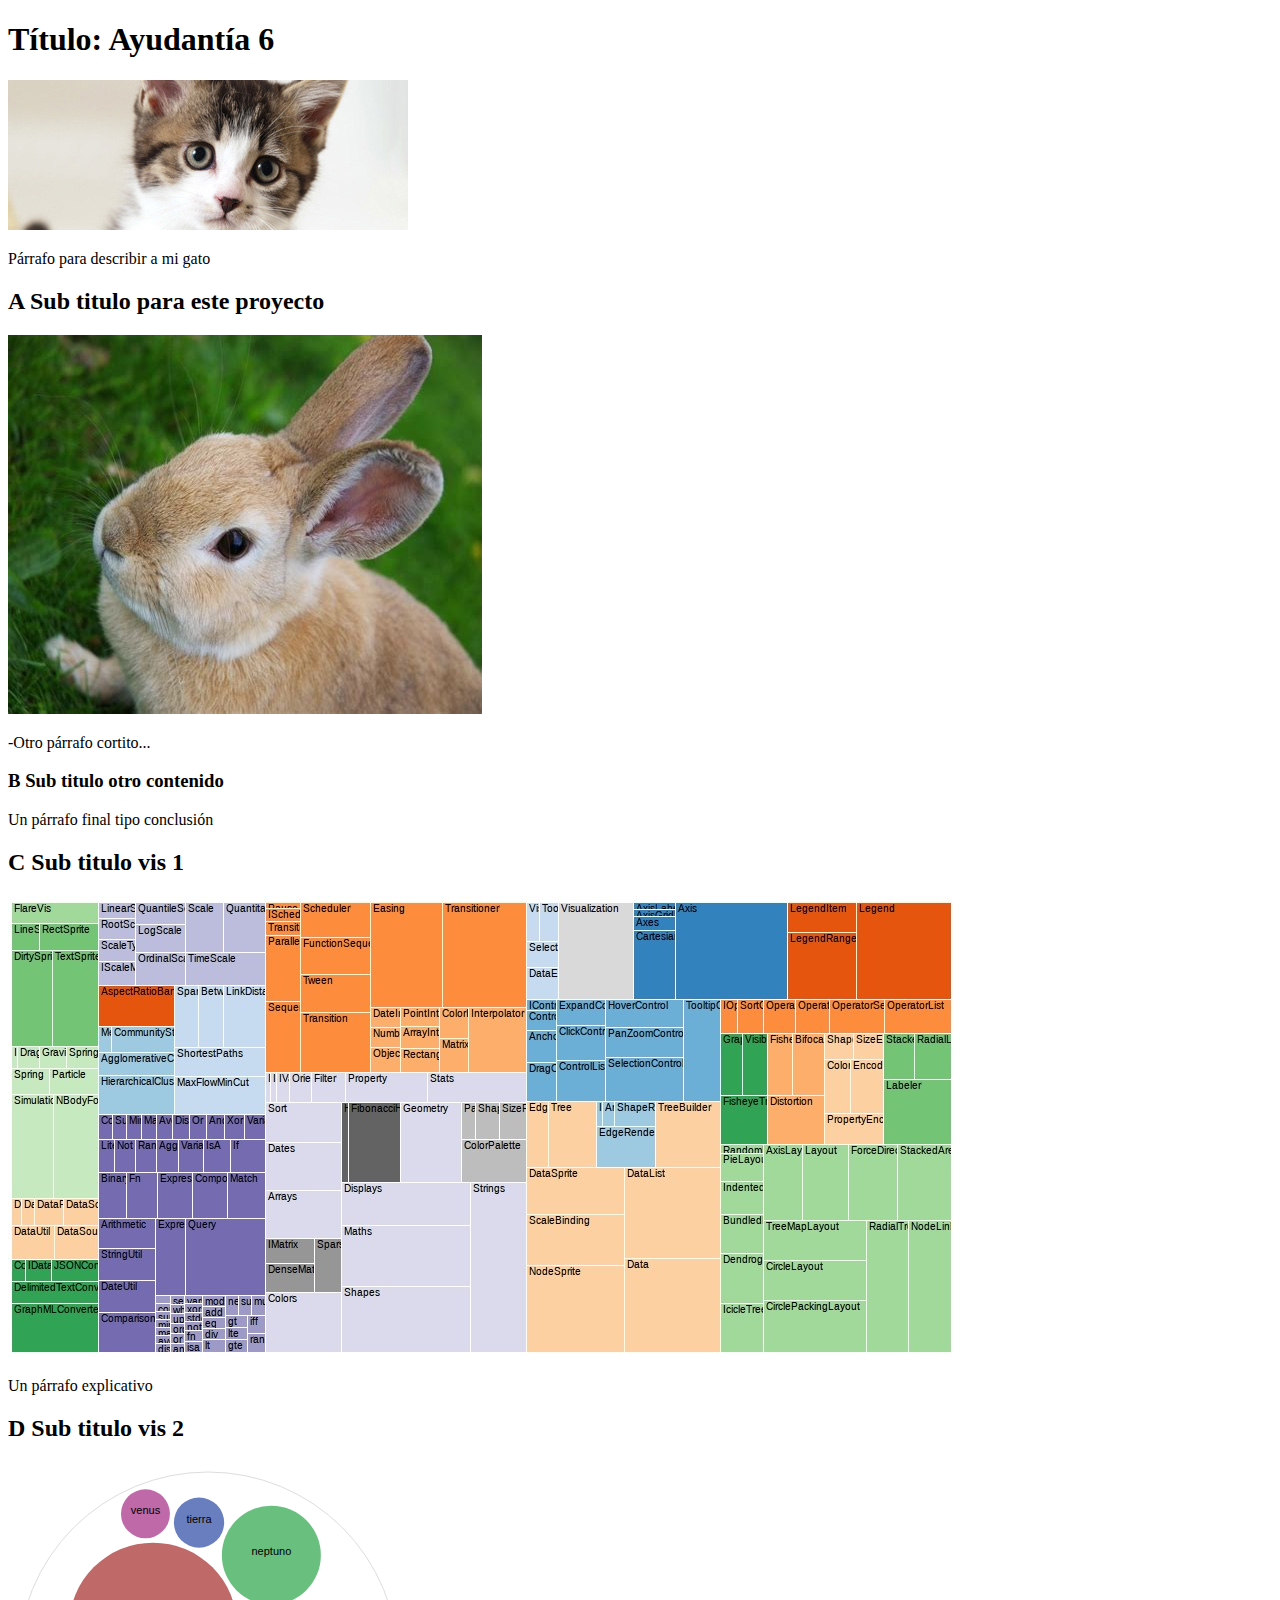
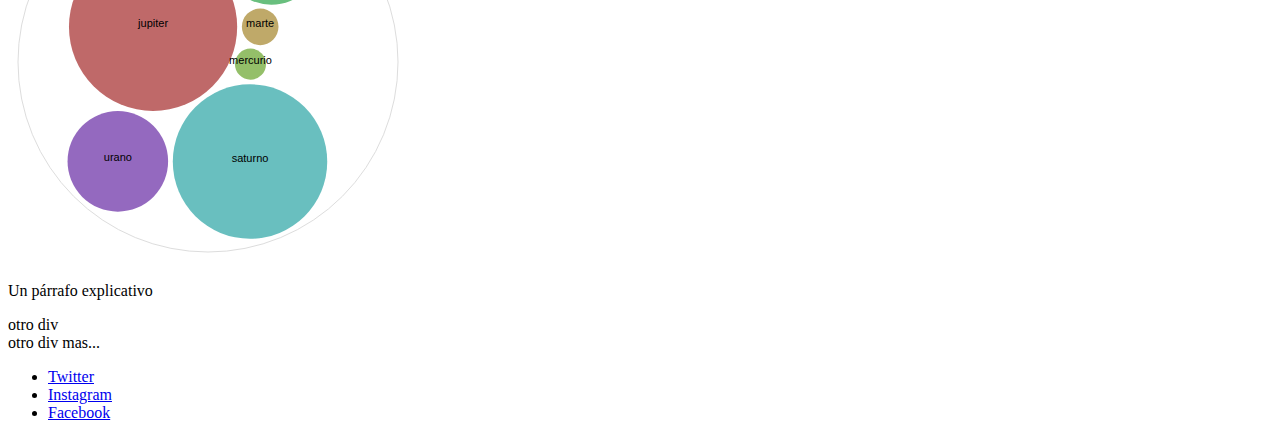
==== index.thml.html @ 4767a627 "mi primer commit" ====
<!DOCTYPE html>
<html>
<head>
	<meta charset="utf-8">
	<!-- Nombre en pestaña  -->
	<title>DTS</title>
	<!-- Importar hoja de estilo  -->
	<link rel="stylesheet" href="style.css">
	<!-- Importar tipografías-->
	<link rel="preconnect" href="https://fonts.googleapis.com">
	<link rel="preconnect" href="https://fonts.gstatic.com" crossorigin>
	<link href="https://fonts.googleapis.com/css2?family=Merriweather&family=Open+Sans:wght@300&display=swap" rel="stylesheet">

</head>

<header> <!-- En el header va el encabezado de nuestra pagina-->


	<div id="introduccion">
		<h1>Título: Ayudantía 6</h1>
		<img src="img/imagen01.jpg">
		<p>Párrafo para describir a mi gato</p>
	</div>


</header>


<body> <!-- En el body va el cuerpo de nuestra pagina -->


	<div id="contenedor">
        
		<h2>A Sub titulo para este proyecto</h2>
				<img src="img/imagen02.jpg">
		<p>-Otro párrafo cortito...</p>
			
		<h3>B Sub titulo otro contenido</h3>
		<p>Un párrafo final tipo conclusión</p>

		<h2>C Sub titulo vis 1</h2>
		<img src="img/vis01.jpg">
		<p>Un párrafo explicativo</p>

		<h2>D Sub titulo vis 2</h3>
		<object data="img/vis02.svg" type="image/svg+xml"></object>
		<p>Un párrafo explicativo</p>

	</div><!-- cierre div contenedor -->


	<div id="desarrollo">
		otro div
	</div>


	<div id="conclusion">
		otro div mas...
	</div>

	</div>

</body>


<footer>   <!-- En el footer va el pie de pagina de nuestra web -->

	<div class="info-footer">
		<ul class="lista-footer">
	    	<li><a href="/">Twitter</a></li>
	    	<li><a href="/">Instagram</a></li>
	    	<li><a href="/">Facebook</a></li>
		</ul>
	</div>

</footer>


</html>
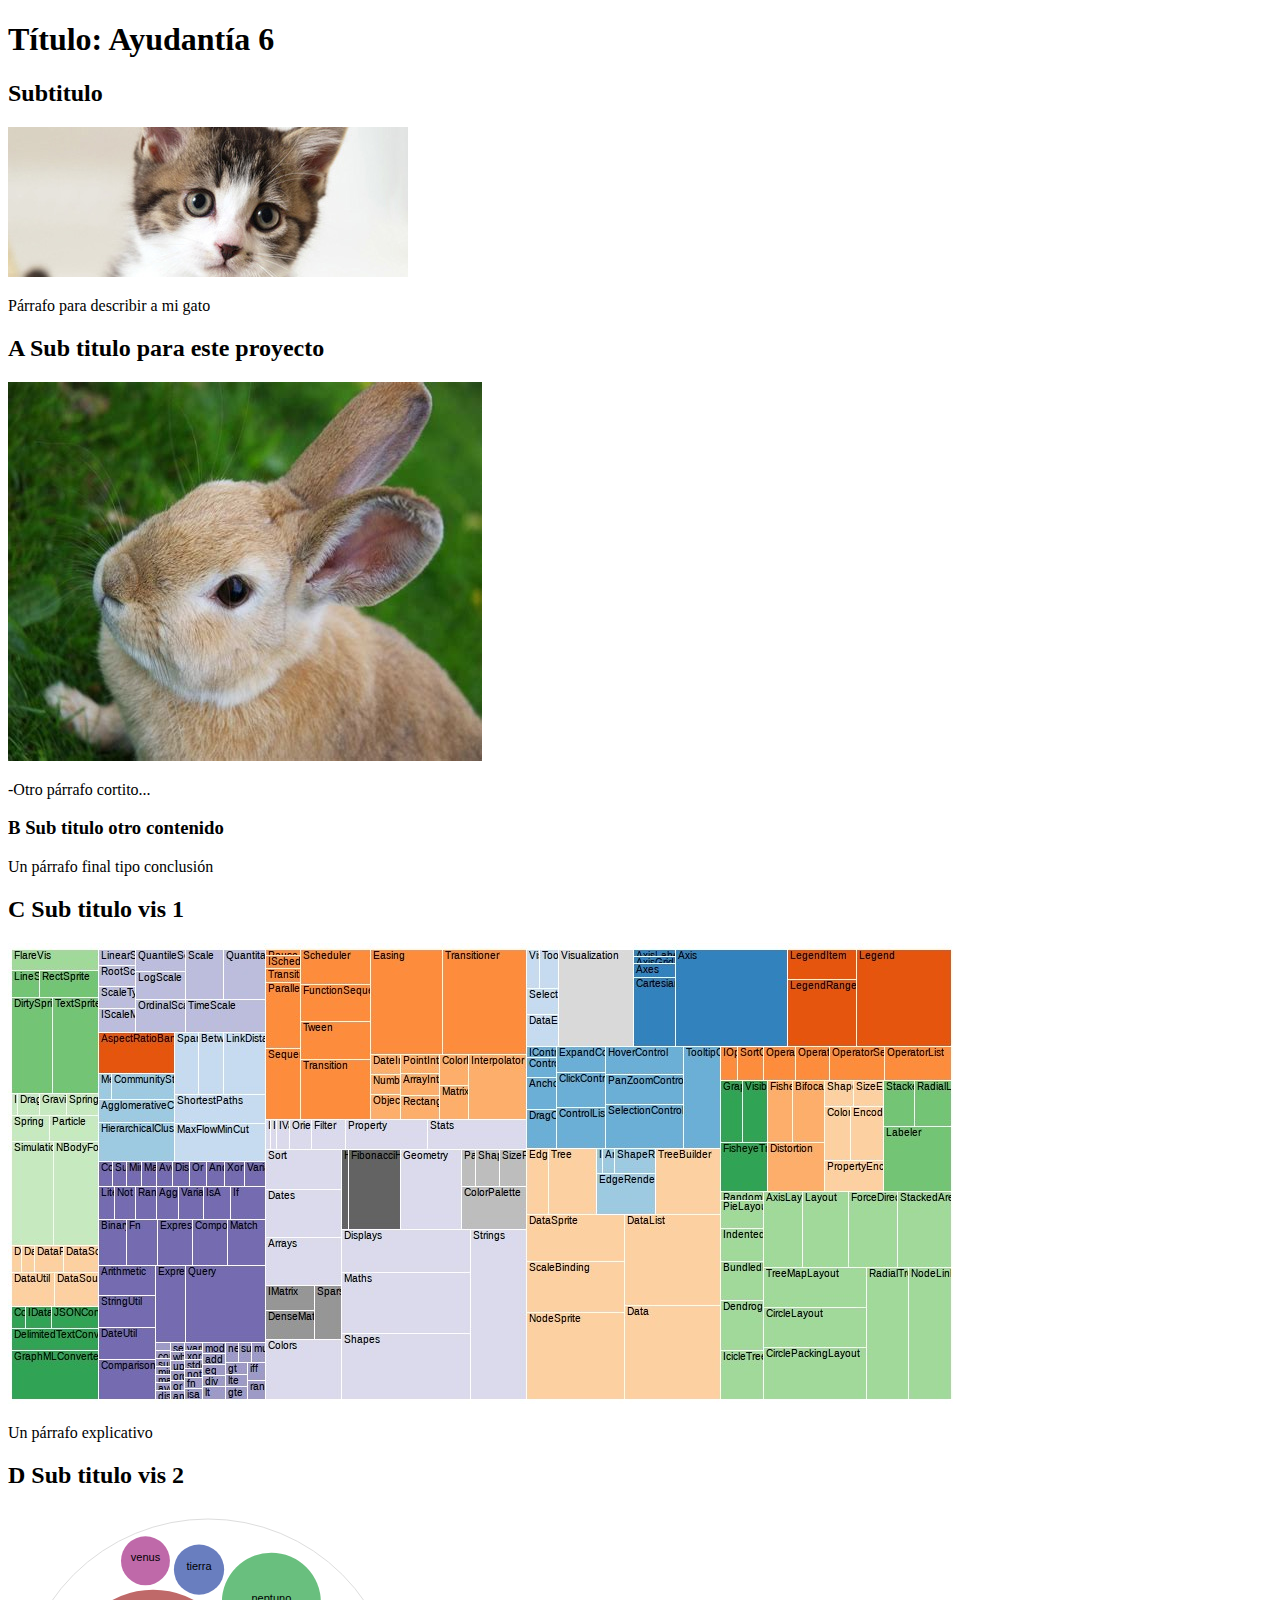
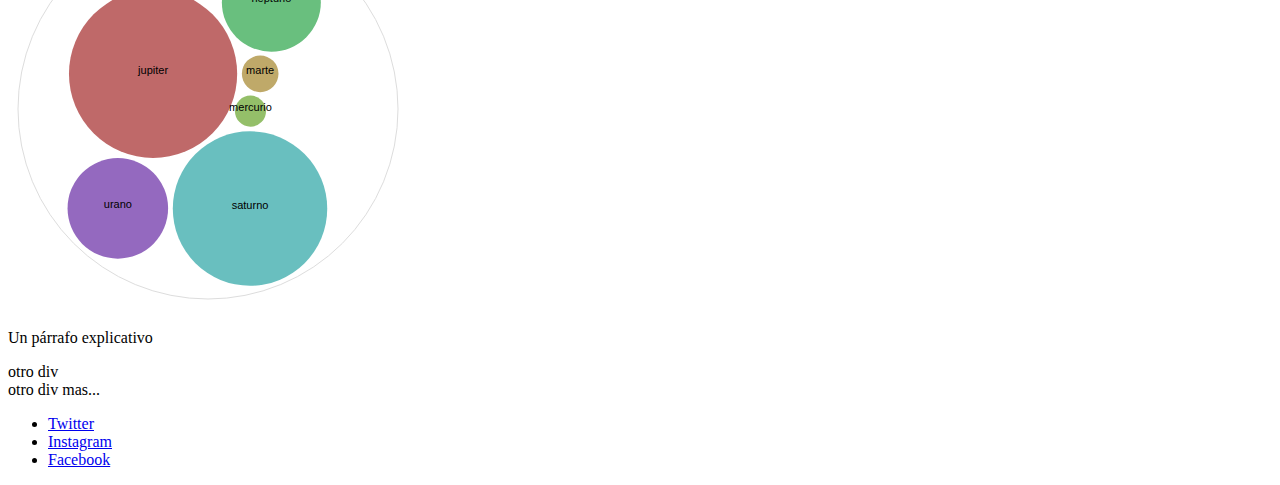
==== commit 26d56000: "cambio en el titulo" ====
--- a/index.thml.html
+++ b/index.thml.html
@@ -18,6 +18,7 @@
 
 	<div id="introduccion">
 		<h1>Título: Ayudantía 6</h1>
+		<h2>Subtitulo</h2>
 		<img src="img/imagen01.jpg">
 		<p>Párrafo para describir a mi gato</p>
 	</div>
